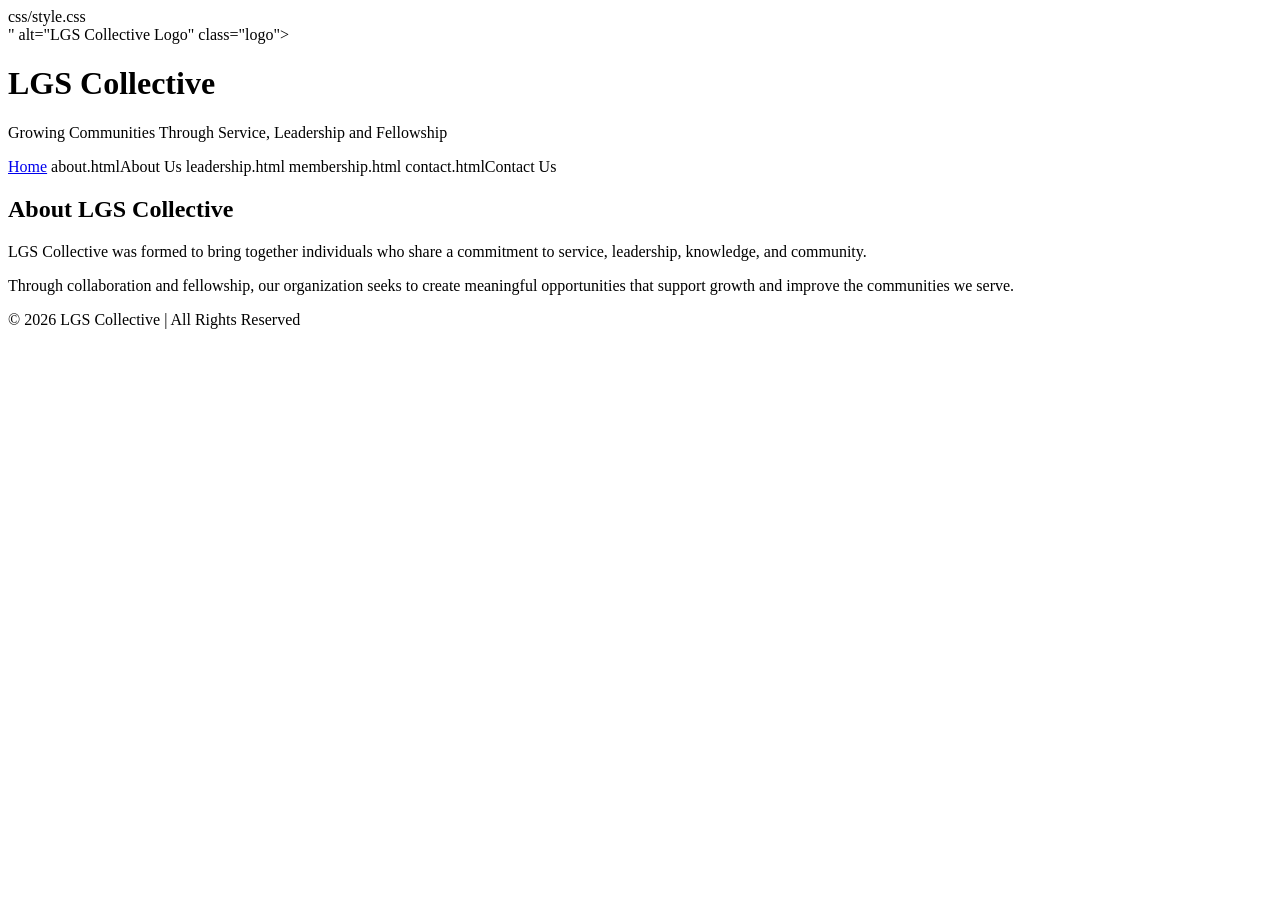
==== about.html @ 06ff11ea "Update about.html" ====
<!DOCTYPE html>
<html lang="en">

<head>
    <meta charset="UTF-8">
    <meta name="viewport" content="width=device-width, initial-scale=1.0">
    <title>About Us | LGS Collective</title>
    css/style.css
</head>

<body>

<header>
    <div class="site-header">
        " alt="LGS Collective Logo" class="logo">

        <div class="site-title">
            <h1>LGS Collective</h1>
            <p>Growing Communities Through Service, Leadership and Fellowship</p>
        </div>
    </div>
</header>

<nav>
    <a href="index.html">Home</a>
    about.htmlAbout Us</a>
    leadership.html
    membership.html
    contact.htmlContact Us</a>
</nav>

<div class="container">
    <div class="card">
        <h2>About LGS Collective</h2>

        <p>
            LGS Collective was formed to bring together individuals who share
            a commitment to service, leadership, knowledge, and community.
        </p>

        <p>
            Through collaboration and fellowship, our organization seeks to
            create meaningful opportunities that support growth and improve
            the communities we serve.
        </p>
    </div>
</div>

<footer>
    © 2026 LGS Collective | All Rights Reserved
</footer>

</body>
</html>
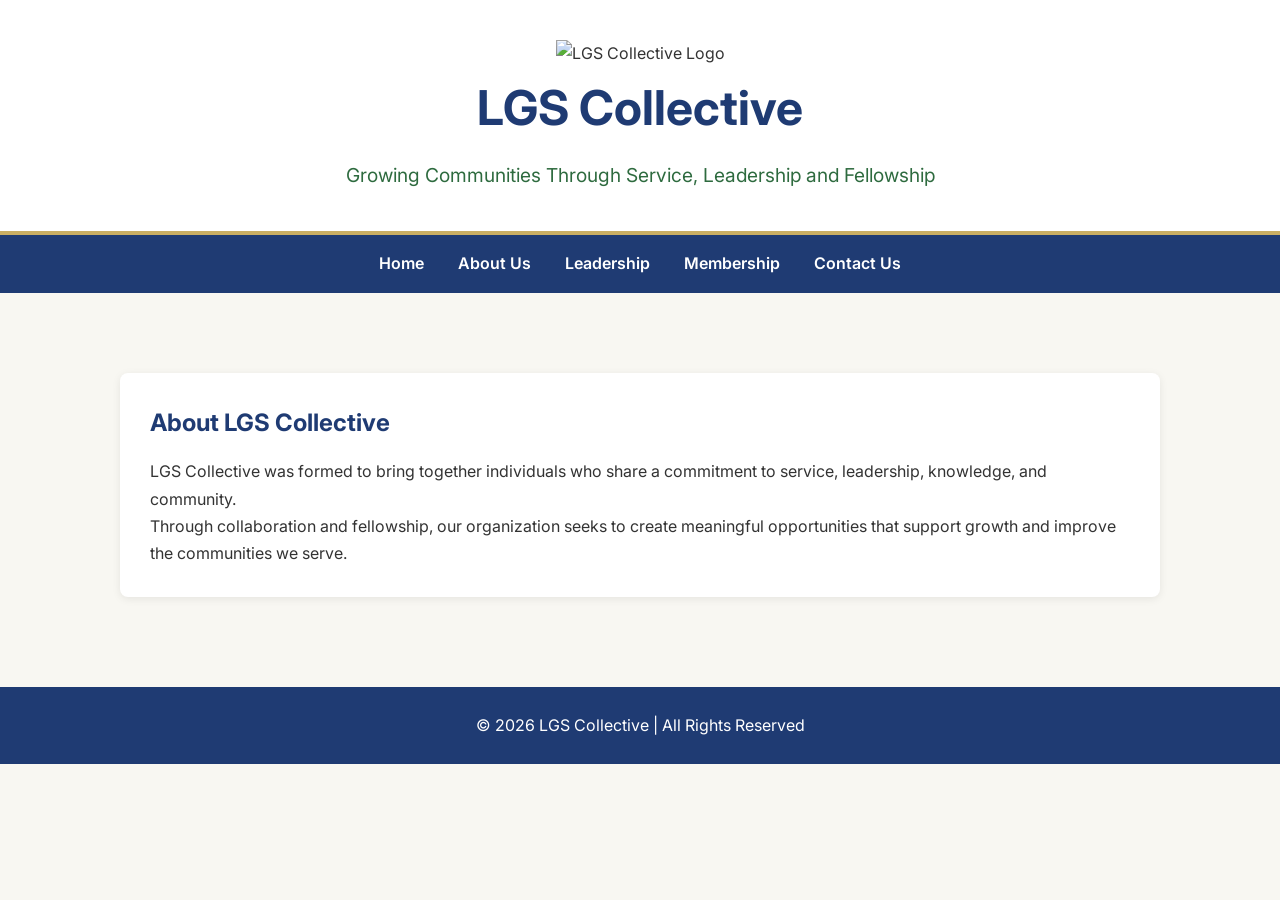
==== commit cccecfce: "Update about.html" ====
--- a/about.html
+++ b/about.html
@@ -5,14 +5,14 @@
     <meta charset="UTF-8">
     <meta name="viewport" content="width=device-width, initial-scale=1.0">
     <title>About Us | LGS Collective</title>
-    css/style.css
+    <link rel="stylesheet" href="css/style.css">
 </head>
 
 <body>
 
 <header>
     <div class="site-header">
-        " alt="LGS Collective Logo" class="logo">
+        <img src="images/LGStree.png" alt="LGS Collective Logo" class="logo">
 
         <div class="site-title">
             <h1>LGS Collective</h1>
@@ -23,10 +23,10 @@
 
 <nav>
     <a href="index.html">Home</a>
-    about.htmlAbout Us</a>
-    leadership.html
-    membership.html
-    contact.htmlContact Us</a>
+    <a href="about.html">About Us</a>
+    <a href="leadership.html">Leadership</a>
+    <a href="membership.html">Membership</a>
+    <a href="contact.html">Contact Us</a>
 </nav>
 
 <div class="container">
@@ -47,7 +47,7 @@
 </div>
 
 <footer>
-    © 2026 LGS Collective | All Rights Reserved
+    <p>&copy; 2026 LGS Collective | All Rights Reserved</p>
 </footer>
 
 </body>
--- a/css/style.css
+++ b/css/style.css
@@ -0,0 +1,130 @@
+@import url('https://fonts.googleapis.com/css2?family=Inter:wght@300;400;500;600;700&display=swap');
+
+:root {
+    --navy: #1F3B73;
+    --forest: #2E6B3F;
+    --sage: #6BA45C;
+    --gold: #C9AE63;
+    --light-gold: #DCCB98;
+    --background: #F8F7F2;
+    --text: #333333;
+}
+
+* {
+    margin: 0;
+    padding: 0;
+    box-sizing: border-box;
+}
+
+body {
+    font-family: 'Inter', sans-serif;
+    background: var(--background);
+    color: var(--text);
+    line-height: 1.7;
+}
+
+header {
+    background: white;
+    border-bottom: 4px solid var(--gold);
+    text-align: center;
+    padding: 40px 20px;
+}
+
+header h1 {
+    color: var(--navy);
+    font-size: 3rem;
+}
+
+header p {
+    color: var(--forest);
+    font-size: 1.2rem;
+    margin-top: 10px;
+}
+
+nav {
+    background: var(--navy);
+    text-align: center;
+    padding: 15px;
+}
+
+nav a {
+    color: white;
+    text-decoration: none;
+    padding: 0 15px;
+    font-weight: 600;
+}
+
+nav a:hover {
+    color: var(--light-gold);
+}
+
+.container {
+    max-width: 1100px;
+    margin: auto;
+    padding: 50px 30px;
+}
+
+.hero {
+    text-align: center;
+    padding: 60px 20px;
+}
+
+.hero h2 {
+    color: var(--navy);
+    font-size: 2.3rem;
+    margin-bottom: 20px;
+}
+
+.hero p {
+    max-width: 700px;
+    margin: auto;
+    font-size: 1.1rem;
+}
+
+.button {
+    display: inline-block;
+    margin: 15px 10px;
+    padding: 14px 22px;
+    border-radius: 5px;
+    text-decoration: none;
+    font-weight: 600;
+}
+
+.button-primary {
+    background: var(--forest);
+    color: white;
+}
+
+.button-secondary {
+    background: var(--gold);
+    color: white;
+}
+
+.button-primary:hover {
+    background: var(--sage);
+}
+
+.button-secondary:hover {
+    background: #b89b4d;
+}
+
+.card {
+    background: white;
+    padding: 30px;
+    border-radius: 8px;
+    margin-top: 30px;
+    box-shadow: 0 2px 8px rgba(0,0,0,.08);
+}
+
+h2 {
+    color: var(--navy);
+    margin-bottom: 15px;
+}
+
+footer {
+    background: var(--navy);
+    color: white;
+    text-align: center;
+    padding: 25px;
+    margin-top: 40px;
+}
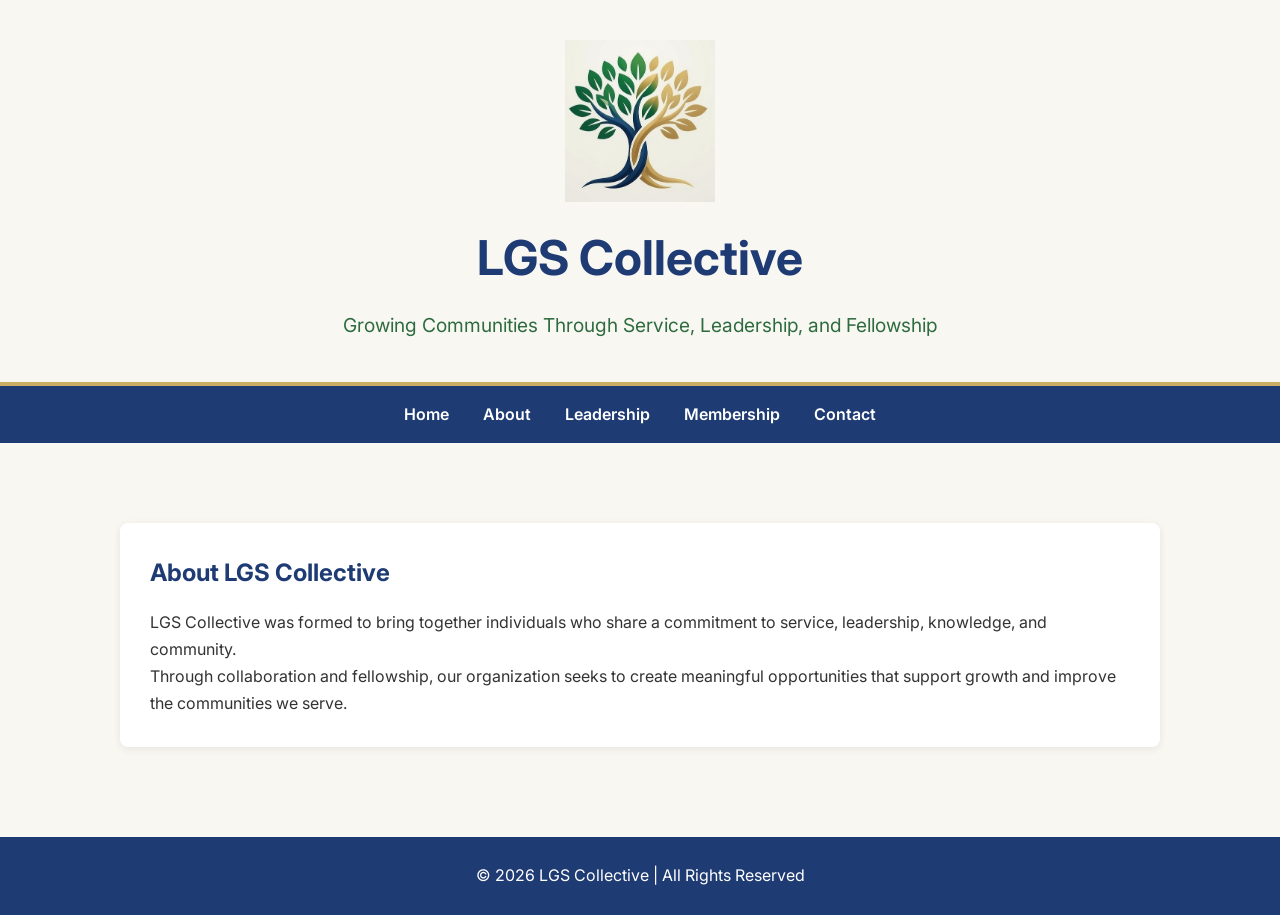
==== commit 7459b25b: "Update about.html code fixes to match index page." ====
--- a/about.html
+++ b/about.html
@@ -1,43 +1,38 @@
 <!DOCTYPE html>
 <html lang="en">
-
 <head>
     <meta charset="UTF-8">
     <meta name="viewport" content="width=device-width, initial-scale=1.0">
     <title>About Us | LGS Collective</title>
     <link rel="stylesheet" href="css/style.css">
 </head>
-
 <body>
 
 <header>
     <div class="site-header">
-        <img src="images/LGStree.png" alt="LGS Collective Logo" class="logo">
-
+        <img src="images/LGSTree.png" alt="LGS Collective Logo" class="logo">
         <div class="site-title">
             <h1>LGS Collective</h1>
-            <p>Growing Communities Through Service, Leadership and Fellowship</p>
+            <p>Growing Communities Through Service, Leadership, and Fellowship</p>
         </div>
     </div>
 </header>
 
 <nav>
     <a href="index.html">Home</a>
-    <a href="about.html">About Us</a>
+    <a href="about.html">About</a>
     <a href="leadership.html">Leadership</a>
     <a href="membership.html">Membership</a>
-    <a href="contact.html">Contact Us</a>
+    <a href="contact.html">Contact</a>
 </nav>
 
 <div class="container">
     <div class="card">
         <h2>About LGS Collective</h2>
-
         <p>
             LGS Collective was formed to bring together individuals who share
             a commitment to service, leadership, knowledge, and community.
         </p>
-
         <p>
             Through collaboration and fellowship, our organization seeks to
             create meaningful opportunities that support growth and improve
--- a/css/style.css
+++ b/css/style.css
@@ -24,10 +24,19 @@
 }
 
 header {
-    background: white;
+    background: var(--background);
     border-bottom: 4px solid var(--gold);
     text-align: center;
     padding: 40px 20px;
+}
+
+.logo {
+    max-width: 150px; /* Limits size on desktop (adjust 150px larger/smaller as needed) */
+    width: 100%;      /* Allows it to shrink fluidly on small screens */
+    height: auto;     /* Maintains the original proportions without stretching */
+    display: block;   /* Removes unwanted inline space below the image */
+    margin: 0 auto 15px auto; /* Centers the image and adds space above the title */
+    mix-blend-mode: multiply; /* Blends out the white square background on the logo image */
 }
 
 header h1 {
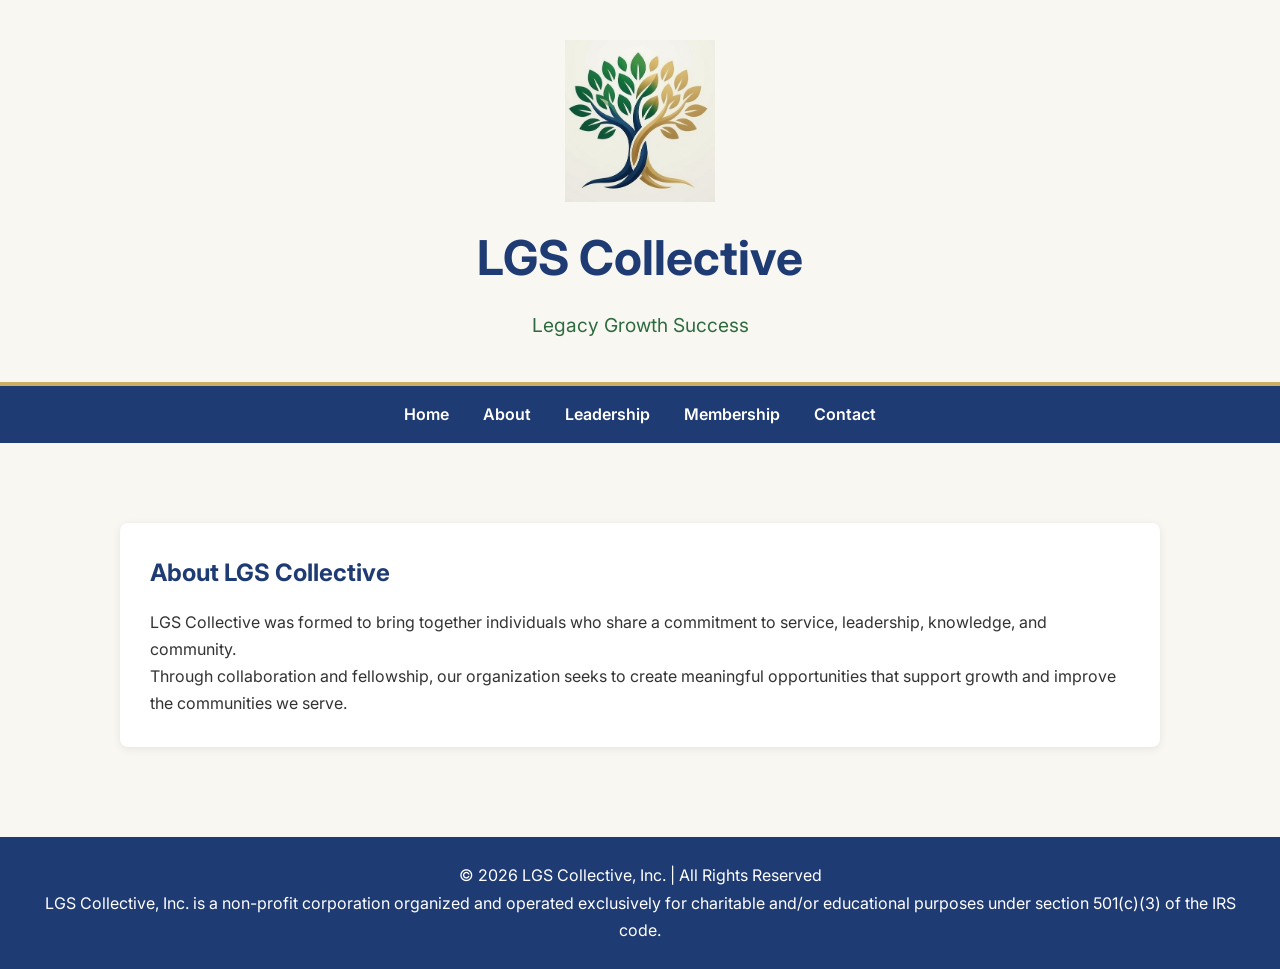
==== commit 6d316ab9: "Update about.html header and footer changes" ====
--- a/about.html
+++ b/about.html
@@ -13,7 +13,7 @@
         <img src="images/LGSTree.png" alt="LGS Collective Logo" class="logo">
         <div class="site-title">
             <h1>LGS Collective</h1>
-            <p>Growing Communities Through Service, Leadership, and Fellowship</p>
+            <p>Legacy Growth Success</p>
         </div>
     </div>
 </header>
@@ -42,7 +42,10 @@
 </div>
 
 <footer>
-    <p>&copy; 2026 LGS Collective | All Rights Reserved</p>
+    <p class="copyright">&copy; 2026 LGS Collective, Inc. | All Rights Reserved</p>
+    <p class="footer-disclaimer">
+        LGS Collective, Inc. is a non-profit corporation organized and operated exclusively for charitable and/or educational purposes under section 501(c)(3) of the IRS code.
+    </p>
 </footer>
 
 </body>
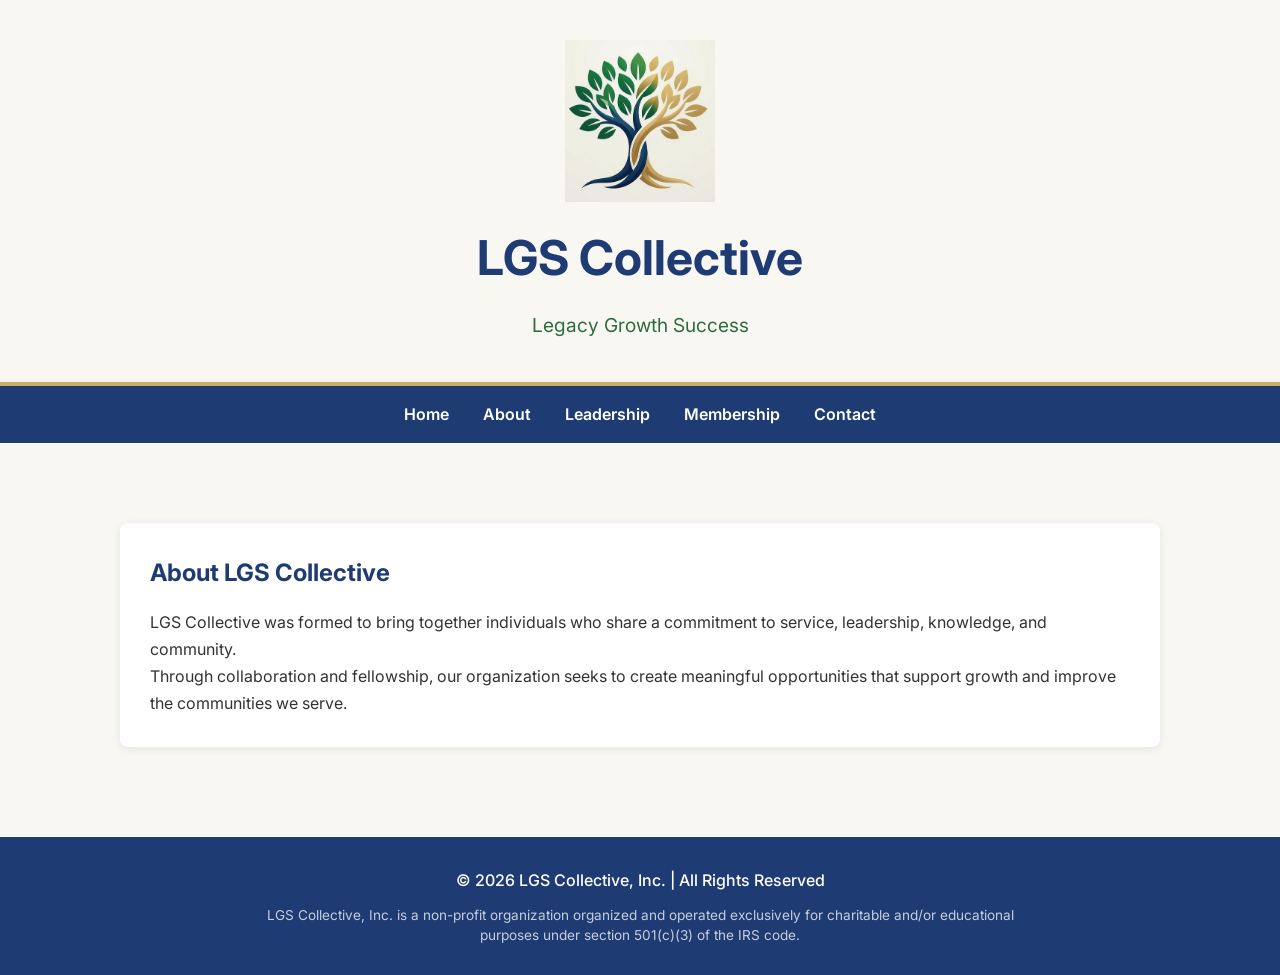
==== commit b021b50e: "Update about.html footer word change" ====
--- a/about.html
+++ b/about.html
@@ -44,7 +44,7 @@
 <footer>
     <p class="copyright">&copy; 2026 LGS Collective, Inc. | All Rights Reserved</p>
     <p class="footer-disclaimer">
-        LGS Collective, Inc. is a non-profit corporation organized and operated exclusively for charitable and/or educational purposes under section 501(c)(3) of the IRS code.
+        LGS Collective, Inc. is a non-profit organization organized and operated exclusively for charitable and/or educational purposes under section 501(c)(3) of the IRS code.
     </p>
 </footer>
 
--- a/css/style.css
+++ b/css/style.css
@@ -134,6 +134,20 @@
     background: var(--navy);
     color: white;
     text-align: center;
-    padding: 25px;
+    padding: 30px 20px;
     margin-top: 40px;
 }
+
+.copyright {
+    font-size: 1rem;
+    font-weight: 500;
+    margin-bottom: 10px;
+}
+
+.footer-disclaimer {
+    font-size: 0.85rem;
+    color: rgba(255, 255, 255, 0.75); /* Softens the text to lower visual dominance */
+    max-width: 800px;                  /* Keeps long text bounded for easy reading */
+    margin: 0 auto;
+    line-height: 1.5;
+}
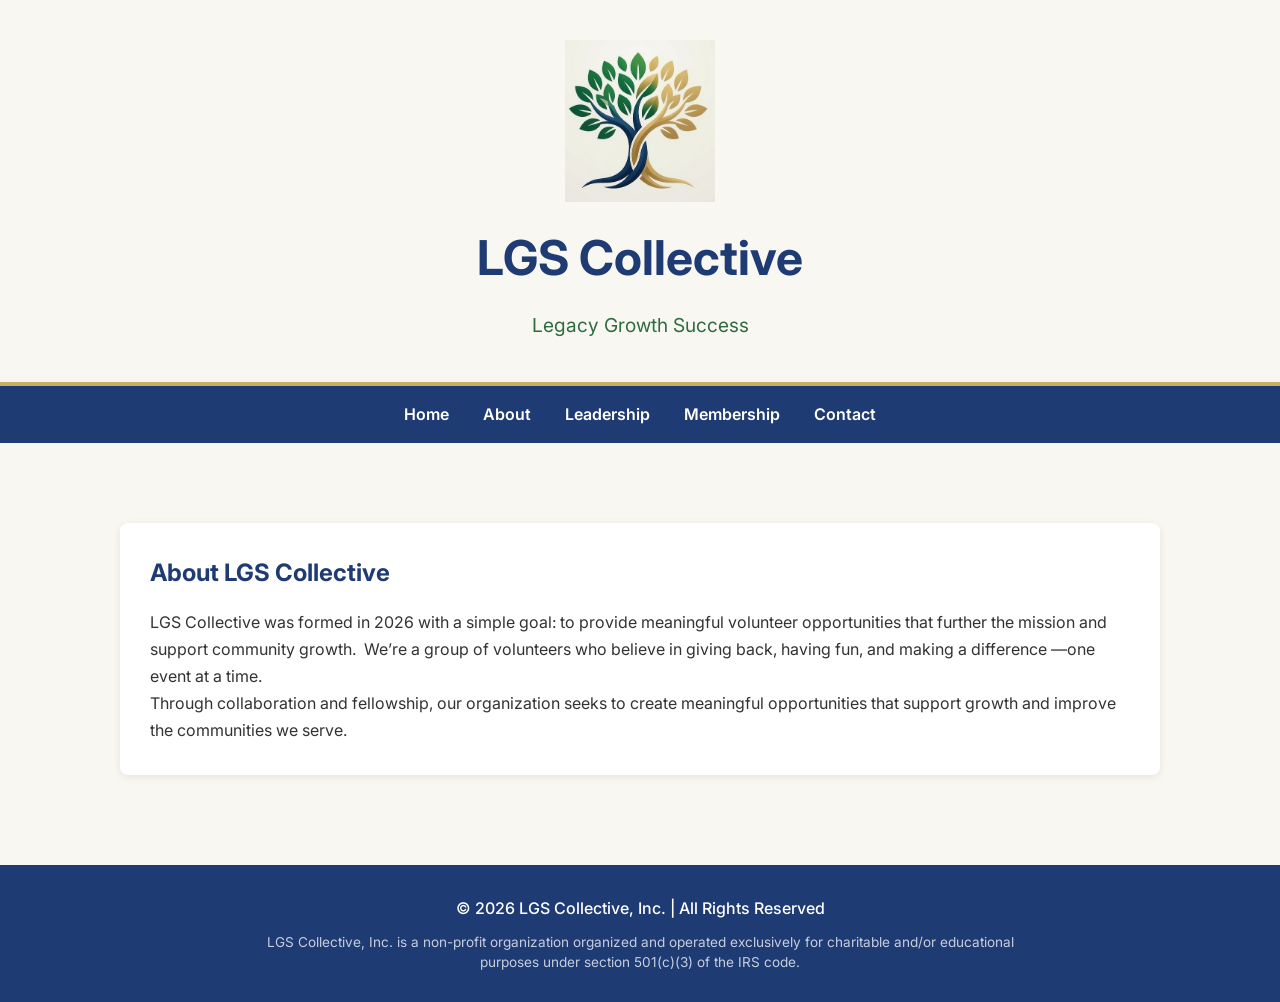
==== commit 372b3121: "Update about.html added additional text for the page" ====
--- a/about.html
+++ b/about.html
@@ -30,8 +30,10 @@
     <div class="card">
         <h2>About LGS Collective</h2>
         <p>
-            LGS Collective was formed to bring together individuals who share
-            a commitment to service, leadership, knowledge, and community.
+            LGS Collective was formed in 2026 with a simple goal: to provide 
+            meaningful volunteer opportunities that further the mission and 
+            support community growth.  We’re a group of volunteers who believe 
+            in giving back, having fun, and making a difference —one event at a time. 
         </p>
         <p>
             Through collaboration and fellowship, our organization seeks to
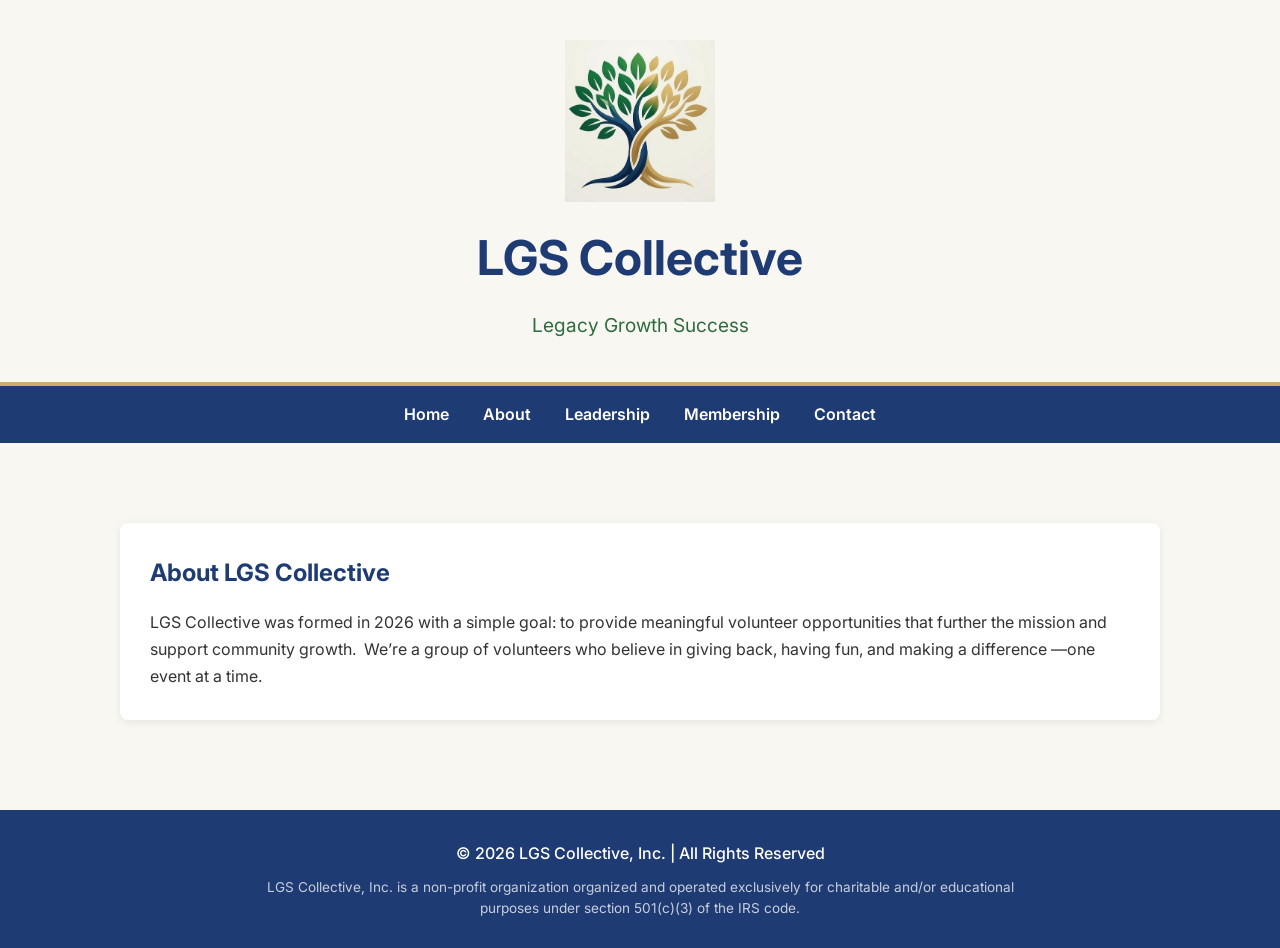
==== commit 241b93d5: "Update about.html removed generic text from pqge" ====
--- a/about.html
+++ b/about.html
@@ -1,6 +1,15 @@
 <!DOCTYPE html>
 <html lang="en">
 <head>
+    <!-- Google tag (gtag.js) -->
+<script async src="https://www.googletagmanager.com/gtag/js?id=G-71CWTB92QQ"></script>
+<script>
+  window.dataLayer = window.dataLayer || [];
+  function gtag(){dataLayer.push(arguments);}
+  gtag('js', new Date());
+
+  gtag('config', 'G-71CWTB92QQ');
+</script>
     <meta charset="UTF-8">
     <meta name="viewport" content="width=device-width, initial-scale=1.0">
     <title>About Us | LGS Collective</title>
@@ -35,11 +44,6 @@
             support community growth.  We’re a group of volunteers who believe 
             in giving back, having fun, and making a difference —one event at a time. 
         </p>
-        <p>
-            Through collaboration and fellowship, our organization seeks to
-            create meaningful opportunities that support growth and improve
-            the communities we serve.
-        </p>
     </div>
 </div>
 
